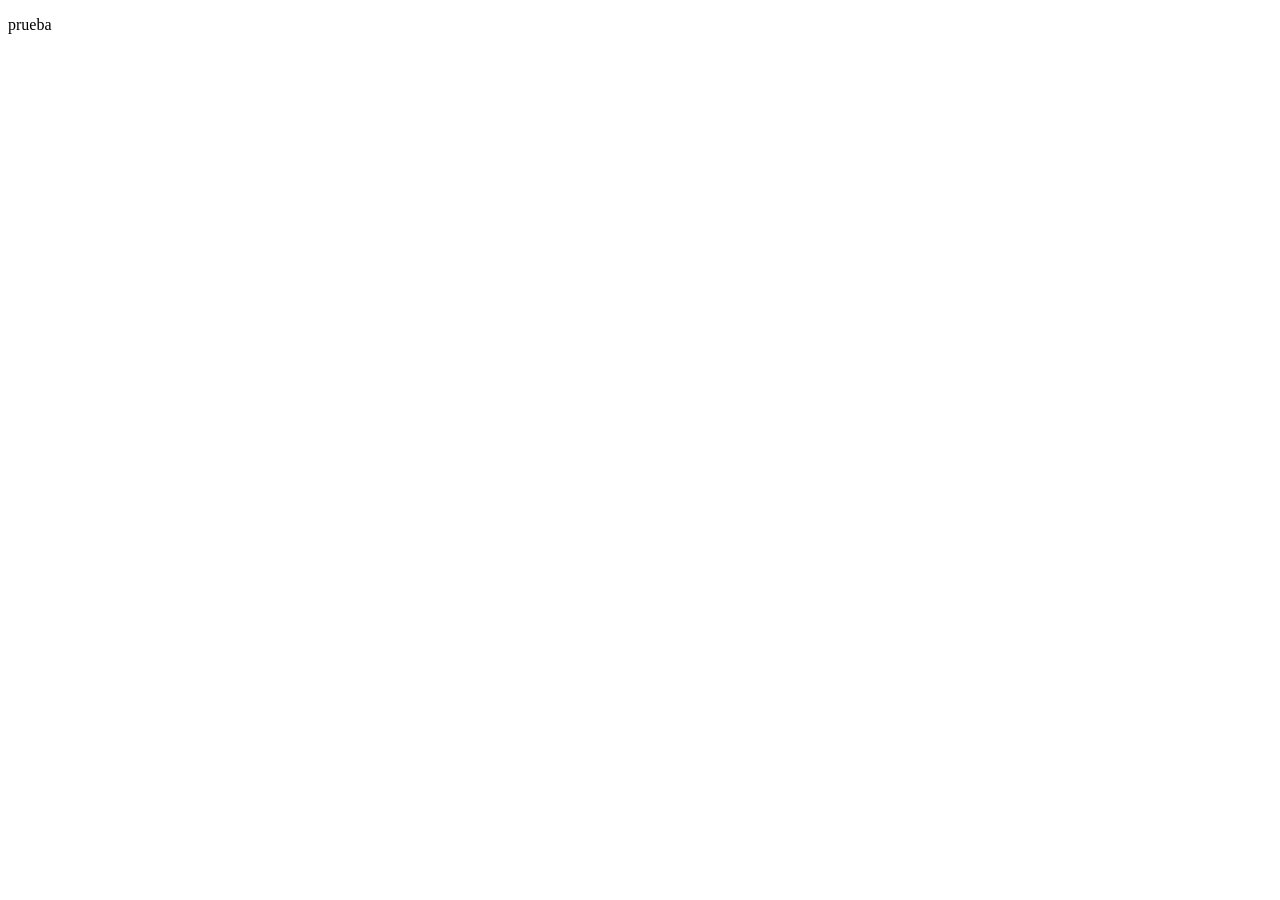
==== quienes-somos.html @ 0c7e4ba9 "modificacion de index y quienes-somos a" ====
<!DOCTYPE html>
<html lang="en">
<head>
    <meta charset="UTF-8">
    <meta name="viewport" content="width=device-width, initial-scale=1.0">
    <title>Document</title>
</head>
<body>
    <p>prueba</p>
</body>
</html>
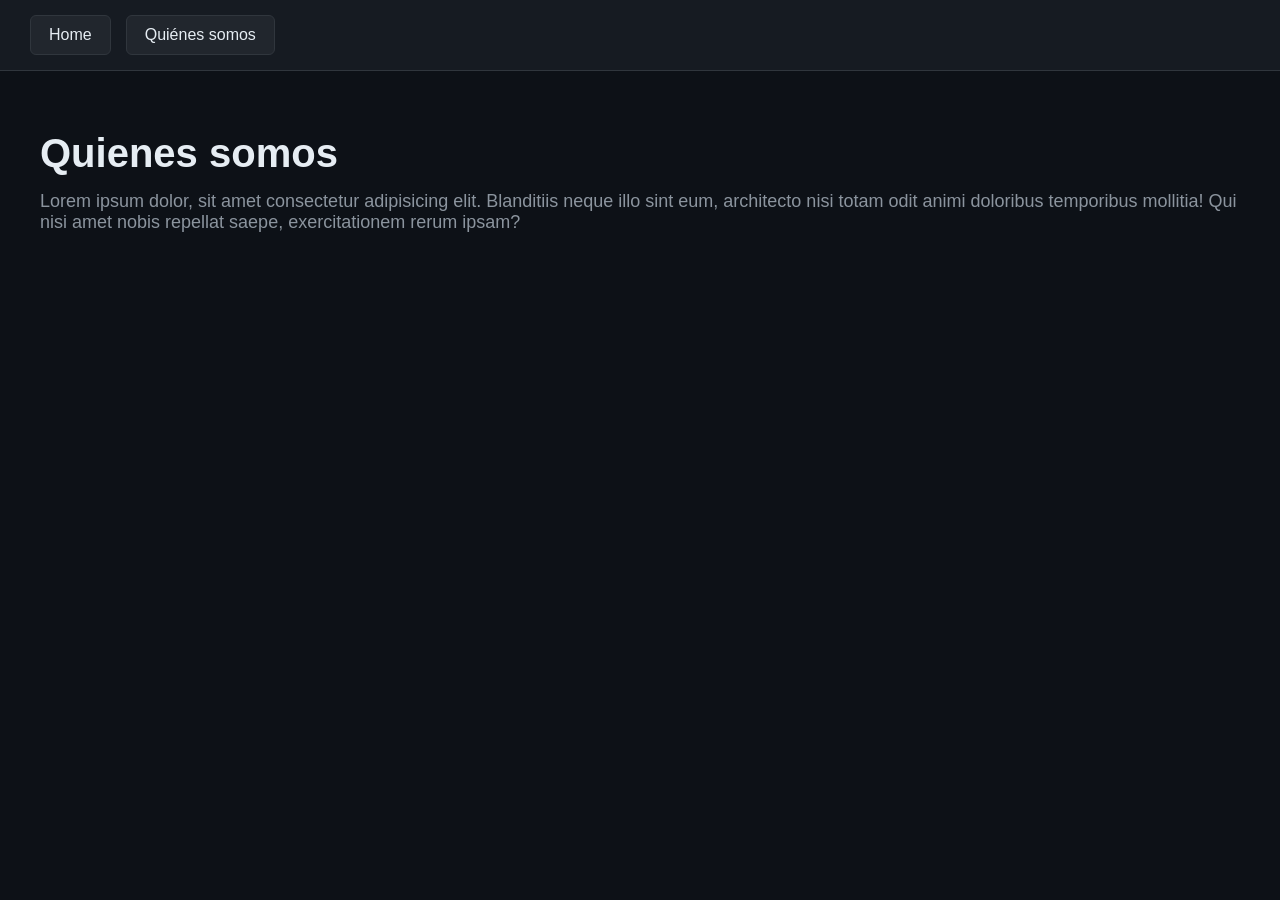
==== commit 67f50a65: "Agregado el css de quieness somos y cambiado el formato de entrega en cuanto a estilos Botones linke" ====
--- a/quienes-somos.html
+++ b/quienes-somos.html
@@ -4,8 +4,25 @@
     <meta charset="UTF-8">
     <meta name="viewport" content="width=device-width, initial-scale=1.0">
     <title>Document</title>
+
+    <link rel="stylesheet" href="quienes-somos.css">
 </head>
 <body>
-    <p>prueba</p>
+
+    <header>
+        <nav class="navbar">
+            <a href="index.html">Home</a>
+            <a href="quienes-somos.html">Quiénes somos</a>
+        </nav>
+    </header>
+
+    <main class="contenido">
+        <h1>Quienes somos</h1>
+
+        <p>
+            Lorem ipsum dolor, sit amet consectetur adipisicing elit. Blanditiis neque illo sint eum, architecto nisi totam odit animi doloribus temporibus mollitia! Qui nisi amet nobis repellat saepe, exercitationem rerum ipsam?
+        </p>
+    </main>
+
 </body>
 </html>
--- a/quienes-somos.css
+++ b/quienes-somos.css
@@ -0,0 +1,83 @@
+/* Quitamos los espacios que agrega el navegador automáticamente */
+* {
+    margin: 0;
+    padding: 0;
+    box-sizing: border-box;
+}
+
+/* Página completa */
+body {
+    background-color: #0d1117;
+    color: #e6edf3;
+
+    font-family: Arial, Helvetica, sans-serif;
+
+    min-height: 100vh;
+}
+
+
+/* Barra superior */
+
+header {
+    background-color: #161b22;
+
+    padding: 15px 30px;
+
+    border-bottom: 1px solid #30363d;
+}
+
+
+/* Contenedor de botones */
+
+.navbar {
+    display: flex;
+    gap: 15px;
+}
+
+
+/* Botones */
+
+.navbar a {
+    color: #e6edf3;
+    text-decoration: none;
+
+    background-color: #21262d;
+
+    padding: 10px 18px;
+
+    border: 1px solid #30363d;
+    border-radius: 6px;
+
+    transition: 0.2s;
+}
+
+
+/* Efecto cuando pasas el mouse */
+
+.navbar a:hover {
+    background-color: #30363d;
+    border-color: #8b949e;
+
+    transform: translateY(-2px);
+}
+
+
+/* Contenido principal */
+
+.contenido {
+    padding: 60px 40px;
+}
+
+
+.contenido h1 {
+    font-size: 40px;
+
+    margin-bottom: 15px;
+}
+
+
+.contenido p {
+    color: #8b949e;
+
+    font-size: 18px;
+}
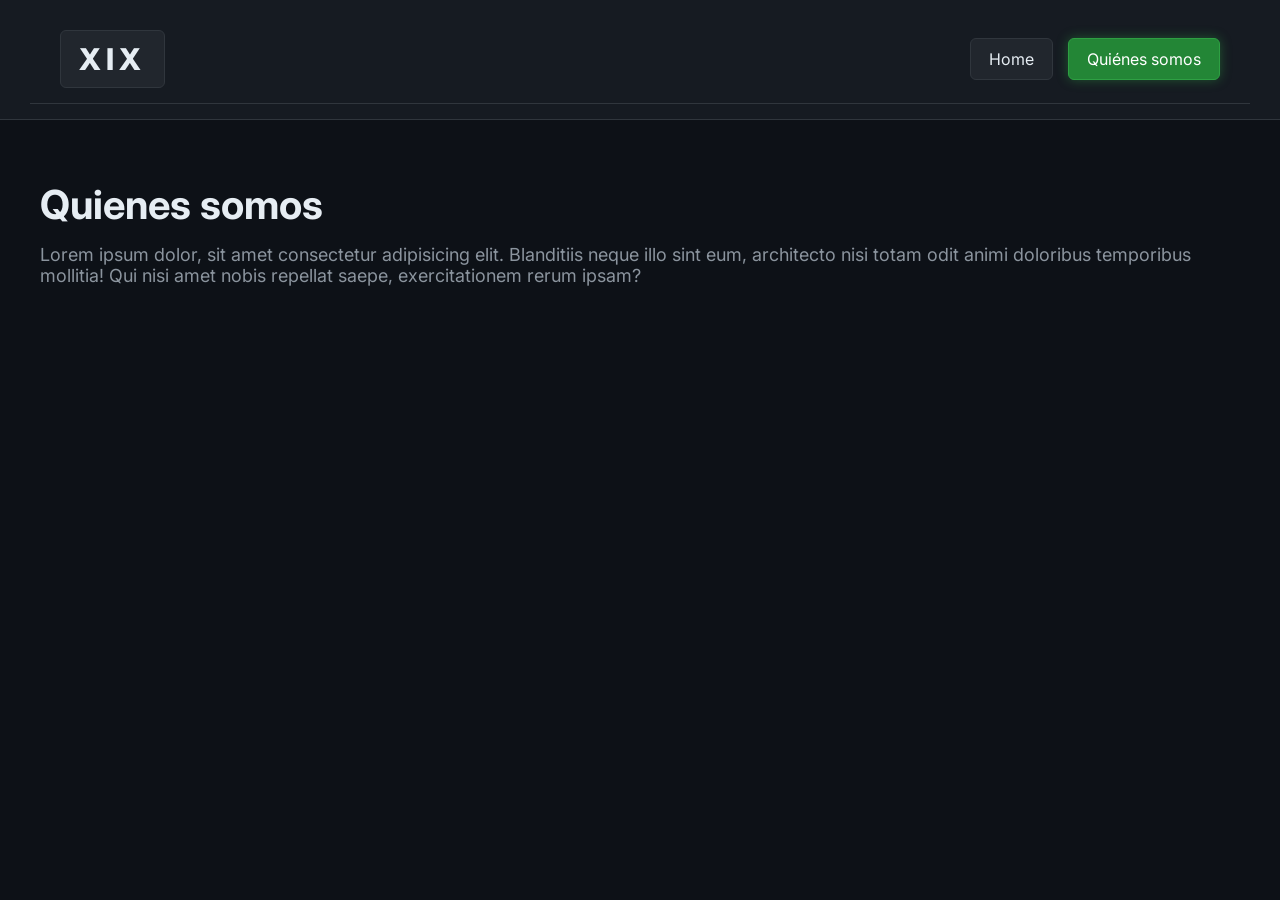
==== commit aa0c4457: "Cambio de estilos y header en home Añadido el aspecto estetico de botones y logo" ====
--- a/quienes-somos.html
+++ b/quienes-somos.html
@@ -6,13 +6,20 @@
     <title>Document</title>
 
     <link rel="stylesheet" href="quienes-somos.css">
+    <link href="https://fonts.googleapis.com/css2?family=Inter:wght@400;600;800&display=swap" rel="stylesheet">
 </head>
 <body>
 
     <header>
         <nav class="navbar">
-            <a href="index.html">Home</a>
-            <a href="quienes-somos.html">Quiénes somos</a>
+
+            <a href="index.html" class="logo">XIX</a>
+
+            <div class="menu">
+                <a href="index.html" class="boton-nav">Home</a>
+                <a href="quienes-somos.html" class="boton-nav activo">Quiénes somos</a>
+            </div>
+
         </nav>
     </header>
 
@@ -20,7 +27,9 @@
         <h1>Quienes somos</h1>
 
         <p>
-            Lorem ipsum dolor, sit amet consectetur adipisicing elit. Blanditiis neque illo sint eum, architecto nisi totam odit animi doloribus temporibus mollitia! Qui nisi amet nobis repellat saepe, exercitationem rerum ipsam?
+            Lorem ipsum dolor, sit amet consectetur adipisicing elit. Blanditiis neque illo sint eum,  
+            architecto nisi totam odit animi doloribus temporibus mollitia! Qui nisi amet nobis repellat saepe, 
+            exercitationem rerum ipsam?
         </p>
     </main>
 
--- a/quienes-somos.css
+++ b/quienes-somos.css
@@ -80,4 +80,81 @@
     color: #8b949e;
 
     font-size: 18px;
+}
+
+/* Barra superior */
+
+.navbar {
+    background-color: #161b22;
+    padding: 15px 30px;
+
+    display: flex;
+    justify-content: space-between;
+    align-items: center;
+
+    border-bottom: 1px solid #30363d;
+}
+
+/* Logo */
+
+.logo {
+    color: #f0f6fc;
+    text-decoration: none;
+
+    font-size: 28px;
+    font-weight: bold;
+    letter-spacing: 4px;
+    font-family: Arial, Helvetica, sans-serif;
+}
+
+/* Contenedor de botones */
+
+.menu {
+    display: flex;
+    gap: 15px;
+}
+
+/* Botones */
+
+.boton-nav {
+    background-color: #21262d;
+    color: #e6edf3;
+
+    padding: 8px 16px;
+
+    text-decoration: none;
+    border: 1px solid #30363d;
+    border-radius: 6px;
+
+    transition: 0.25s;
+}
+
+/* Hover */
+
+.boton-nav:hover {
+    background-color: #30363d;
+}
+
+/* Página actual */
+
+.boton-nav.activo {
+    background-color: #238636;
+    border-color: #2ea043;
+    color: white;
+
+    box-shadow: 0 0 12px rgba(46,160,67,0.45);
+}
+
+body {
+    margin: 0;
+    background-color: #0d1117;
+    color: #e6edf3;
+    font-family: "Inter", sans-serif;
+}
+
+.logo {
+    font-family: "Inter", sans-serif;
+    font-weight: 800;
+    font-size: 30px;
+    letter-spacing: 5px;
 }
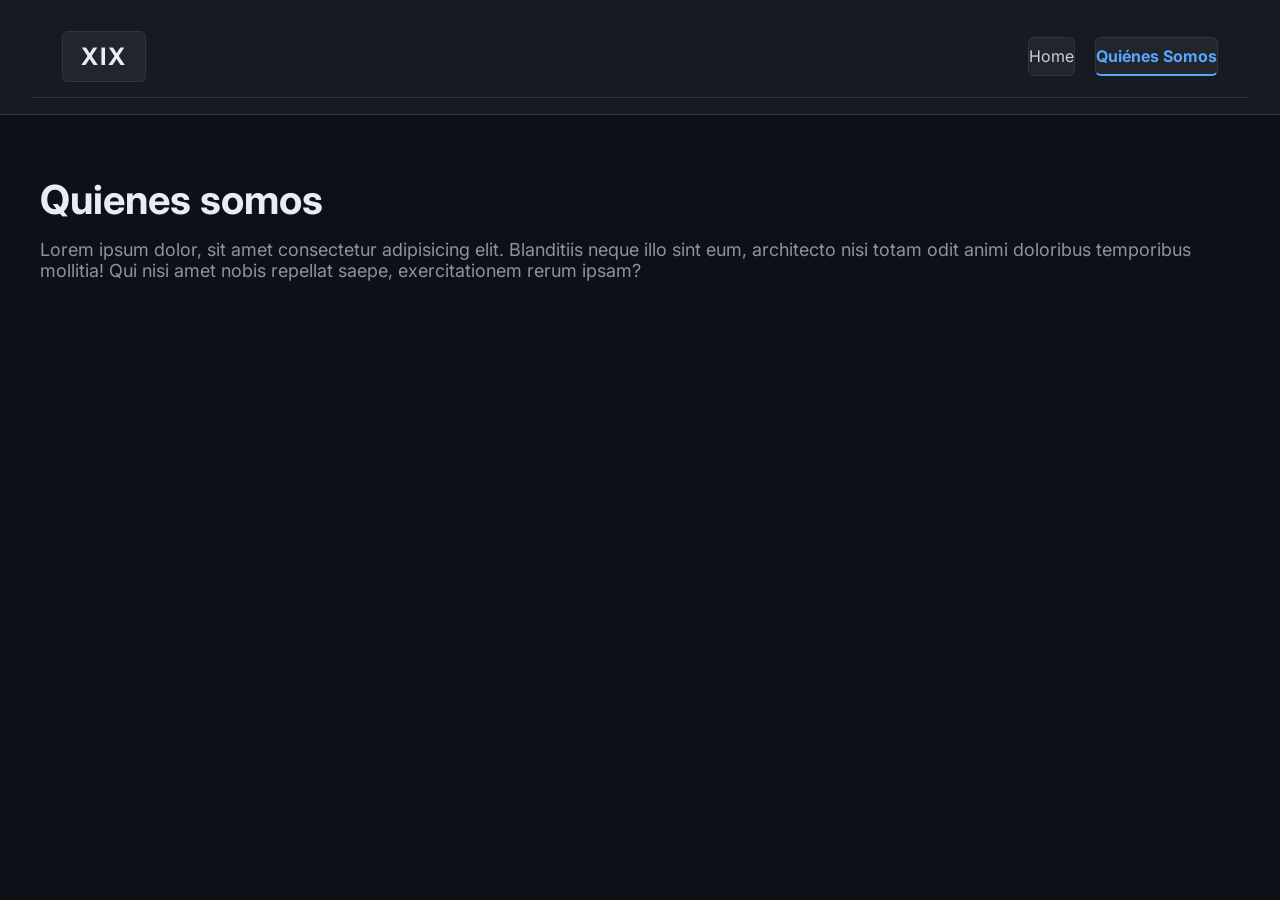
==== commit 2c929177: "HEADER CORREGIDO PARCIALMENTE Se agregó un header multiuso codificado aparte, con el fin de utilizar" ====
--- a/quienes-somos.html
+++ b/quienes-somos.html
@@ -6,22 +6,12 @@
     <title>Document</title>
 
     <link rel="stylesheet" href="quienes-somos.css">
+    <link rel="stylesheet" href="componentes/header.css">
     <link href="https://fonts.googleapis.com/css2?family=Inter:wght@400;600;800&display=swap" rel="stylesheet">
 </head>
 <body>
 
-    <header>
-        <nav class="navbar">
-
-            <a href="index.html" class="logo">XIX</a>
-
-            <div class="menu">
-                <a href="index.html" class="boton-nav">Home</a>
-                <a href="quienes-somos.html" class="boton-nav activo">Quiénes somos</a>
-            </div>
-
-        </nav>
-    </header>
+    <div id="header-container"></div>
 
     <main class="contenido">
         <h1>Quienes somos</h1>
@@ -33,5 +23,7 @@
         </p>
     </main>
 
+    <script src="componentes/header.js"></script>
+
 </body>
 </html>
--- a/componentes/header.css
+++ b/componentes/header.css
@@ -0,0 +1,43 @@
+.header {
+    width: 100%;
+    background-color: #161b22;
+    border-bottom: 1px solid #30363d;
+    padding: 16px 32px;
+    box-sizing: border-box;
+}
+
+.navbar {
+    display: flex;
+    justify-content: space-between;
+    align-items: center;
+}
+
+.logo {
+    color: #f0f6fc;
+    text-decoration: none;
+    font-size: 1.5rem;
+    font-weight: bold;
+    letter-spacing: 2px;
+}
+
+.menu {
+    display: flex;
+    gap: 20px;
+}
+
+.menu a {
+    color: #c9d1d9;
+    text-decoration: none;
+    padding: 8px 0;
+    transition: color 0.2s ease;
+}
+
+.menu a:hover {
+    color: #58a6ff;
+}
+
+.menu a.active {
+    color: #58a6ff;
+    border-bottom: 2px solid #58a6ff;
+    font-weight: bold;
+}
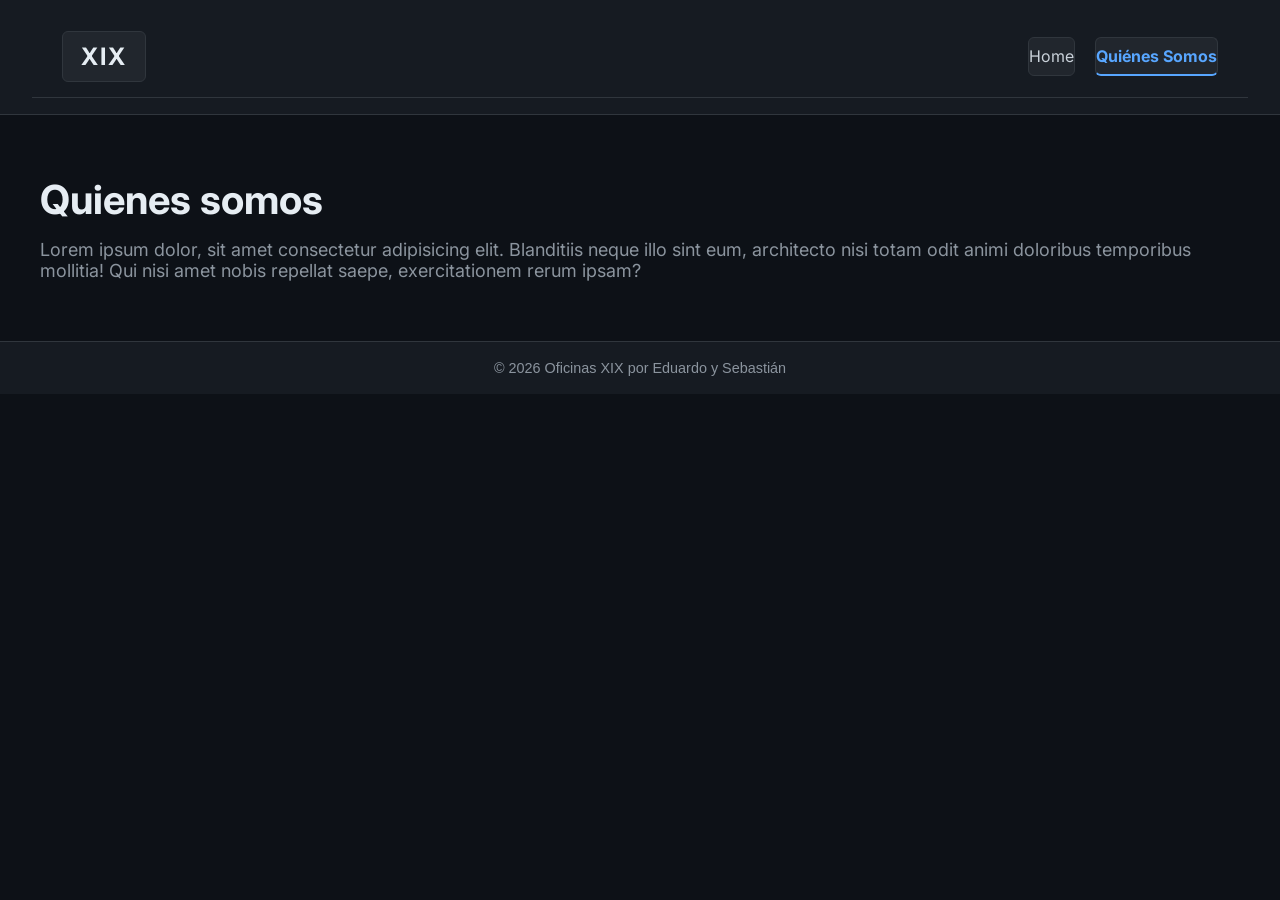
==== commit 1fc39ff4: "Footer independiente integrado y documentación de to-do list footer integrado con ciertos detalles e" ====
--- a/quienes-somos.html
+++ b/quienes-somos.html
@@ -7,6 +7,7 @@
 
     <link rel="stylesheet" href="quienes-somos.css">
     <link rel="stylesheet" href="componentes/header.css">
+    <link rel="stylesheet" href="componentes/footer/footer.css">
     <link href="https://fonts.googleapis.com/css2?family=Inter:wght@400;600;800&display=swap" rel="stylesheet">
 </head>
 <body>
@@ -23,7 +24,10 @@
         </p>
     </main>
 
+    <div id="footer-container"></div>
+
     <script src="componentes/header.js"></script>
+    <script src="componentes/footer/footer.js"></script>
 
 </body>
 </html>
--- a/componentes/footer/footer.css
+++ b/componentes/footer/footer.css
@@ -0,0 +1,16 @@
+.footer {
+    width: 100%;
+    background-color: #161b22;
+    border-top: 1px solid #30363d;
+    padding: 18px 0;
+    text-align: center;
+    margin-top: auto;
+    box-sizing: border-box;
+}
+
+.footer p {
+    margin: 0;
+    color: #8b949e;
+    font-size: 0.9rem;
+    font-family: -apple-system, BlinkMacSystemFont, "Segoe UI", Helvetica, Arial, sans-serif;
+}
